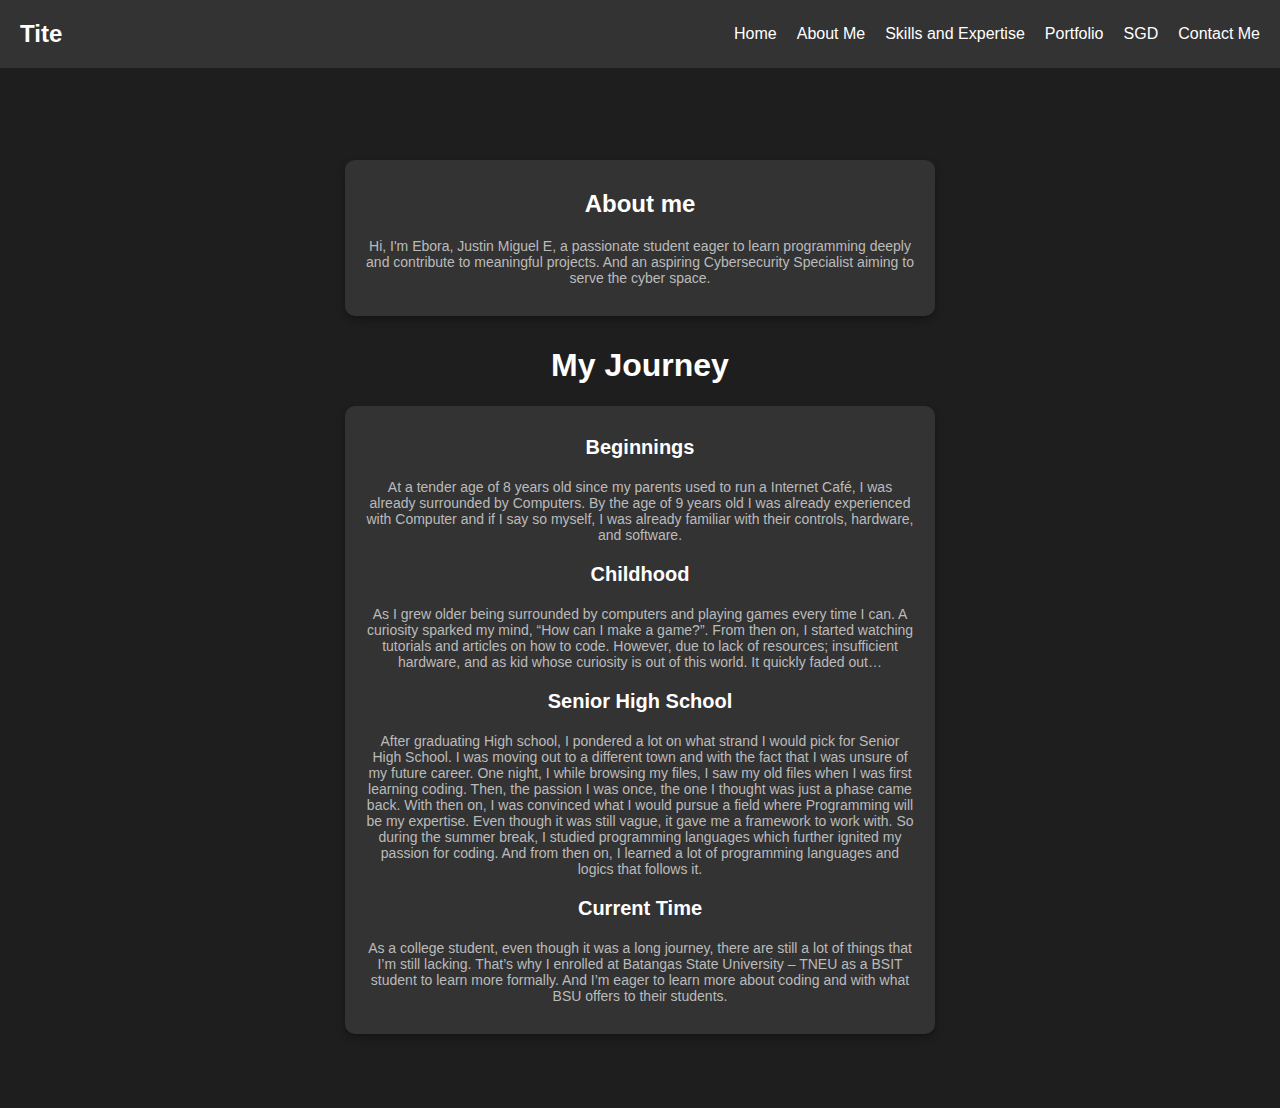
==== about.html @ 02bed6bb "HTML" ====
<!DOCTYPE html>
<html lang="en">
<head>
    <meta charset="UTF-8">
    <meta name="viewport" content="width=device-width, initial-scale=1.0">
    <title>Profile Card</title>
    <link href="https://cdnjs.cloudflare.com/ajax/libs/font-awesome/6.0.0-beta3/css/all.min.css" rel="stylesheet">
    <link rel="stylesheet" href="style.css">

    <style>
        .box {
            width: 550px;
            height: auto;
            background-color: #333;
            border-radius: 10px;
            display: flex;
            flex-direction: column;
            align-items: center;
            justify-content: center;
            text-align: center;
            transition: transform 0.3s ease-in-out;
            margin: 10px;
            margin-top: auto;
            padding: 20px;
            
        }

        .box p {
            font-size: 14px;
            color: #bbb;
            margin: 10px 0;
            text-align: center;
        }

        

    </style>
    
</head>
<body>
    <div class="header">
        <h1>Tite</h1>
        <div class="nav-links">
            <a href="index.html">Home</a>
            <a href="about.html">About Me</a>
            <a href="skills.html">Skills and Expertise</a>
            <a href="portfolio.html">Portfolio</a>
            <a href="journal.html">SGD</a>
            <a href="contactme.html">Contact Me</a>
        </div>
        
    </div>
   
    <p></p>
    <p></p>
    <p></p>
    <p></p>
    <p></p>
   
    <div class="box">
        <h1>About me</h1>
        <p>Hi, I'm Ebora, Justin Miguel E, a passionate student eager to learn programming deeply and contribute to meaningful projects. And an aspiring Cybersecurity Specialist aiming to serve the cyber space. </p>
         
         
    </div>

       
        
        
    
        <h1>My Journey</h1>
        
    <div class="box">  
      
        <h2>Beginnings</h2>
        <p>At a tender age of 8 years old since my parents used to run a Internet Café, I was already surrounded by Computers. By the age of 9 years old I was already experienced with Computer and if I say so myself, I was already familiar with their controls, hardware, and software. </p>

        <h2>Childhood</h2>
        <p>As I grew older being surrounded by computers and playing games every time I can. A curiosity sparked my mind, “How can I make a game?”. From then on, I started watching tutorials and articles on how to code. However, due to lack of resources; insufficient hardware, and as kid whose curiosity is out of this world. It quickly faded out…</p>

        <h2>Senior High School</h2>
        <p>After graduating High school, I pondered a lot on what strand I would pick for Senior High School. I was moving out to a different town and with the fact that I was unsure of my future career. One night, I while browsing my files, I saw my old files when I was first learning coding. Then, the passion I was once, the one I thought was just a phase came back. With then on, I was convinced what I would pursue a field where Programming will be my expertise. Even though it was still vague, it gave me a framework to work with. 
            So during the summer break, I studied programming languages which further ignited my passion for coding. And from then on, I learned a lot of programming languages and logics that follows it. </p>

        <h2>Current Time</h2>
        <p>As a college student, even though it was a long journey, there are still a lot of things that I’m still lacking. That’s why I enrolled at Batangas State University – TNEU as a BSIT student to learn more formally. And I’m eager to learn more about coding and with what BSU offers to their students.</p>

    </div>

    <p></p>
    <p></p>

 

    

</body>
</html>
---- style.css ----
body {
    background-color: #1e1e1e;
    color: white;
    font-family: Arial, sans-serif;
    margin: 0;
    padding: 0;
    display: flex;
    justify-content: center;
    align-items: center;
    flex-direction: column;
    width: 100%;
}

.header {
    outline: #1e1e1e solid 5px;
    position: fixed;
    top: 0;
    left: 0;    
    right: 0;
    display: flex;
    align-items: center;
    justify-content: space-between;
    padding: 20px;
    background-color: #333;
}

.header h1 {
    color: white;
    font-size: 24px;
    margin: 0;
}

.nav-links {
    display: flex;
    gap: 20px;

}

.nav-links a {
    color: white;
    text-decoration: none;
    font-size: 16px;
    transition: color 0.3s;
}

.nav-links a:hover {
    text-decoration: underline;
}
.profile-card {
    background-color: #333;
    border-radius: 12px;
    padding: 20px;
    width: 550px;
    text-align: center;
    box-shadow: 0 4px 8px rgba(0, 0, 0, 0.3);
    margin-top: 100px;
    margin: 100px auto 0;
    margin-bottom: 50px;
}

.profile-card h2 {
    font-size: 24px;
    margin: 10px 0;
}

.profile-card p {
    font-size: 14px;
    color: #bbb;
    margin: 10px 0;
}

.profile-card .location {
    font-size: 12px;
    color: #bbb;
    margin: 10px 0;
}

.social-icons {
    display: flex;
    justify-content: center;
    gap: 15px;
}

.social-icons a {
    color: white;
    font-size: 20px;
    transition: color 0.3s ease;
}

.social-icons a:hover {
    color: #4CAF50;
}

.image-text-section {
    width: 550px;
    background-color: #333;
    border-radius: 12px;
    padding: 20px;
    box-shadow: 0 4px 8px rgba(0, 0, 0, 0.3);
    margin-bottom: 50px;
    margin-top: 50px;
    text-align: center;
}

.image-text-section img {
    width: 300px;
    height: 400px;
    border: 2px solid black;
    border-radius: 10px;
    margin-bottom: 10px;
    display: block;
    margin-left: auto;
    margin-right: auto;
}

.image-text-section p {
    font-size: 14px;
    color: #bbb;
}


.container {
    display: flex;
    justify-content: center; /* Horizontally center the columns */
    align-items: center; /* Vertically center the columns */
    flex-wrap: wrap; /* Allow columns to wrap on smaller screens */
    gap: 20px; /* Space between columns */
    padding: 20px;
    margin-top: 50px; /* Space between the profile card and container */
}

.column {
    width: 250px;
    height: 400px;
    background-color: #333;
    border-radius: 10px;
    display: flex;
    flex-direction: column;
    align-items: center;
    justify-content: center;
    text-align: center;
    transition: transform 0.3s ease-in-out;
    cursor: pointer;
    margin: 10px;
    box-shadow: 0 4px 8px rgba(0, 0, 0, 0.3);

}

.column img {
    width: 100%;
    height: 200px;
    object-fit: cover;
    border-top-left-radius: 10px;
    border-top-right-radius: 10px;
}

.column:hover {
    transform: scale(1.1);
    transform-origin: center;
}

.column h3 {
    margin-top: 15px;
    font-size: 18px;
}

.column p {
    font-size: 14px;
    margin: 10px 0;
}

.column a {
    text-decoration: none;
    color: #00bcd4;
    font-weight: bold;
    margin-top: 10px;
}

.box {
    width: 550px;
    height: 400px;
    background-color: #333;
    border-radius: 10px;
    display: flex;
    flex-direction: column;
    align-items: center;
    justify-content: center;
    text-align: center;
    transition: transform 0.3s ease-in-out;
    margin: 10px;
    margin-top: 150px;
    box-shadow: 0 4px 8px rgba(0, 0, 0, 0.3);


}

.column p {
    font-size: 14px;
    color: #bbb;
    margin: 10px 0;
}

.box h1 {
    font-size: 24px;
    margin: 10px 0;
}

.box h2 {
    font-size: 20px;
    margin: 10px 0;
}

.social-icons p {
    font-size: 14px;
    color: #bbb;
    margin: 10px 0;
}

.contact-container {
    width: 650px;
    height: 400px;
    background-color: #333;
    border-radius: 10px;
    display: flex;
    flex-direction: column;
    align-items: center;
    justify-content: center;
    text-align: center;
    transition: transform 0.3s ease-in-out;
    margin: 10px;
    margin-top: 150px;
    box-shadow: 0 4px 8px rgba(0, 0, 0, 0.3);
}

.contact-container h2 {
    font-size: 24px;
    margin-bottom: 10px;
}

.contact-container p {
    font-size: 16px;
    margin-bottom: 20px;
}

.contact-options {
    display: flex;
    justify-content: space-around;
    flex-wrap: wrap;
}

.contact-item {
    text-align: center;
    margin: 20px;
    width: 100px;
}

.contact-item {
    text-align: center;
    margin:25px;
    width: 100px;
    text-decoration: none; /* Removes the underline */
    color: #ffffff; /* Sets the color to white */
    font-size: 40px;
    display: flex;
    flex-direction: column;
    align-items: center;
    justify-content: center;
    cursor: pointer;
    transition: transform 0.3s ease, color 0.3s ease;
}

.contact-item h3 {
    font-size: 18px;
    margin-bottom: 5px;
}

.contact-item p {
    font-size: 14px;
    color: #aaaaaa;
}

.contact-item:hover {
    transform: scale(1.1);
    color: #00aaff; /* Optional hover color change */
}
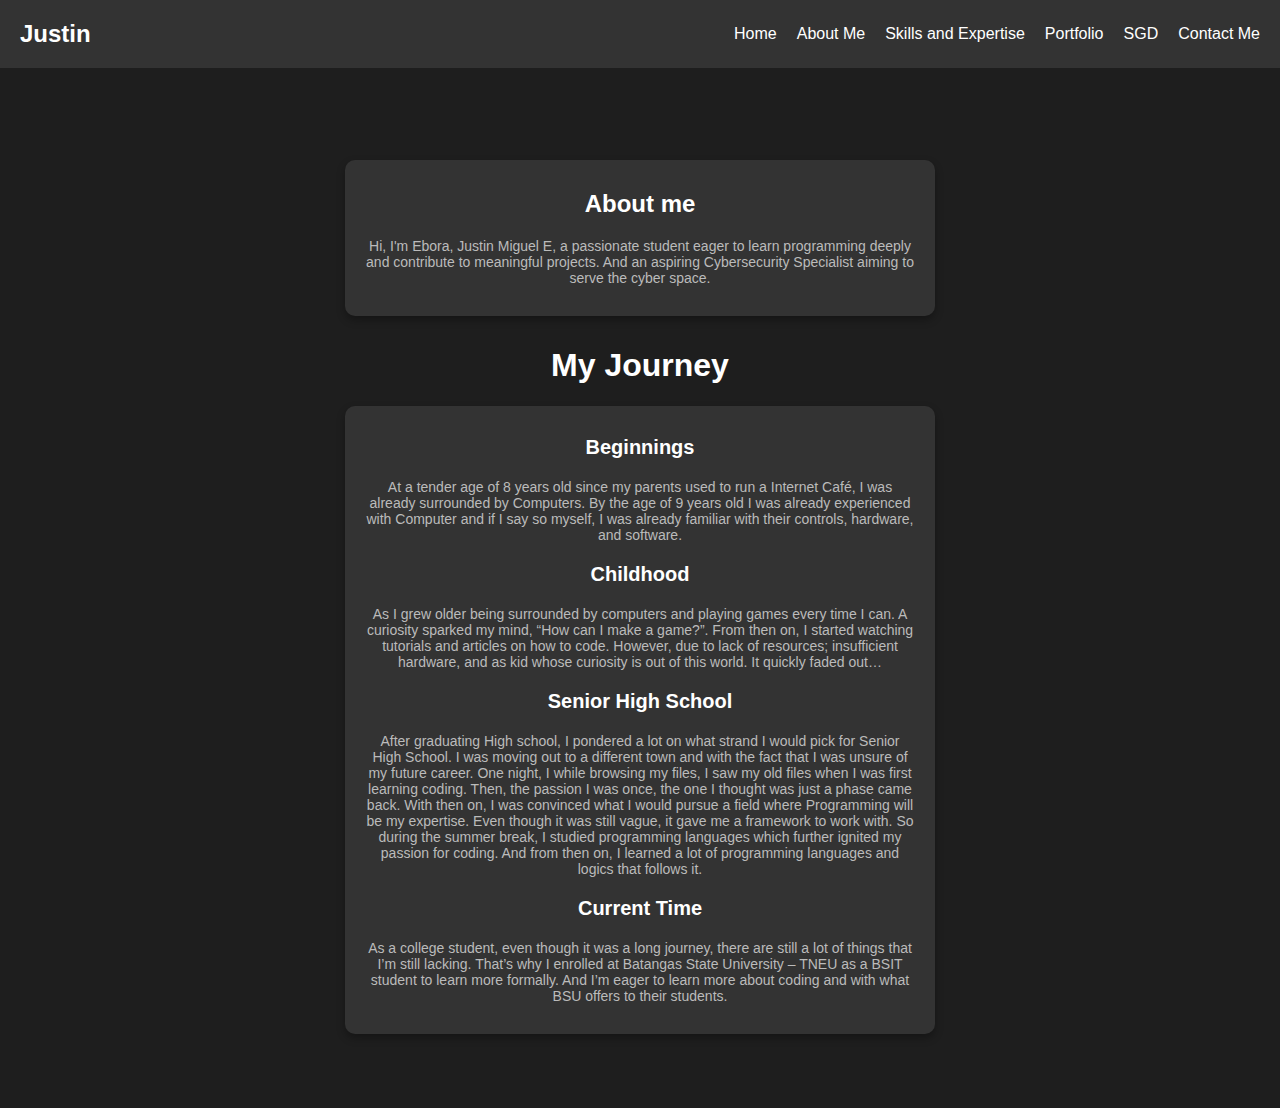
==== commit c0ebfda7: "about.html" ====
--- a/about.html
+++ b/about.html
@@ -39,7 +39,7 @@
 </head>
 <body>
     <div class="header">
-        <h1>Tite</h1>
+        <h1>Justin</h1>
         <div class="nav-links">
             <a href="index.html">Home</a>
             <a href="about.html">About Me</a>
@@ -64,9 +64,6 @@
          
     </div>
 
-       
-        
-        
     
         <h1>My Journey</h1>
         
@@ -96,4 +93,4 @@
 
 </body>
 </html>
-  +  
--- a/style.css
+++ b/style.css
@@ -56,6 +56,7 @@
     margin-top: 100px;
     margin: 100px auto 0;
     margin-bottom: 50px;
+    flex-wrap: wrap;
 }
 
 .profile-card h2 {
@@ -121,12 +122,11 @@
 
 .container {
     display: flex;
-    justify-content: center; /* Horizontally center the columns */
-    align-items: center; /* Vertically center the columns */
-    flex-wrap: wrap; /* Allow columns to wrap on smaller screens */
-    gap: 20px; /* Space between columns */
+    justify-content: center; 
+    align-items: center; 
+    flex-wrap: wrap; 
+    gap: 20px; 
     padding: 20px;
-    margin-top: 50px; /* Space between the profile card and container */
 }
 
 .column {
@@ -217,7 +217,7 @@
 }
 
 .contact-container {
-    width: 650px;
+    width: 750px;
     height: 400px;
     background-color: #333;
     border-radius: 10px;
@@ -258,8 +258,8 @@
     text-align: center;
     margin:25px;
     width: 100px;
-    text-decoration: none; /* Removes the underline */
-    color: #ffffff; /* Sets the color to white */
+    text-decoration: none; 
+    color: #ffffff; 
     font-size: 40px;
     display: flex;
     flex-direction: column;
@@ -281,5 +281,54 @@
 
 .contact-item:hover {
     transform: scale(1.1);
-    color: #00aaff; /* Optional hover color change */
+    color: #00aaff; 
+}
+
+@media (max-width: 768px) {
+    body {
+        flex-direction: column; 
+        padding: 20px; 
+    }
+
+    .header {
+        flex-direction: column; 
+        align-items: center;
+        padding: 10px;
+    }
+
+    .header h1 {
+        font-size: 20px; 
+        margin-bottom: 10px;
+    }
+
+    .nav-links {
+        flex-wrap: wrap; 
+        justify-content: center; 
+        gap: 10px; 
+    }
+
+    .profile-card,
+    .image-text-section,
+    .box,
+    .contact-container {
+        width: 90%; 
+        margin: 20px auto; 
+    }
+
+    .profile-card h2,
+    .box h1,
+    .contact-container h2 {
+        font-size: 18px; 
+    }
+
+    .column {
+        width: 90%; 
+        height: auto; 
+        margin: 10px auto; 
+    }
+
+    .column img {
+        width: 100%; 
+        height: auto; 
+    }
 }